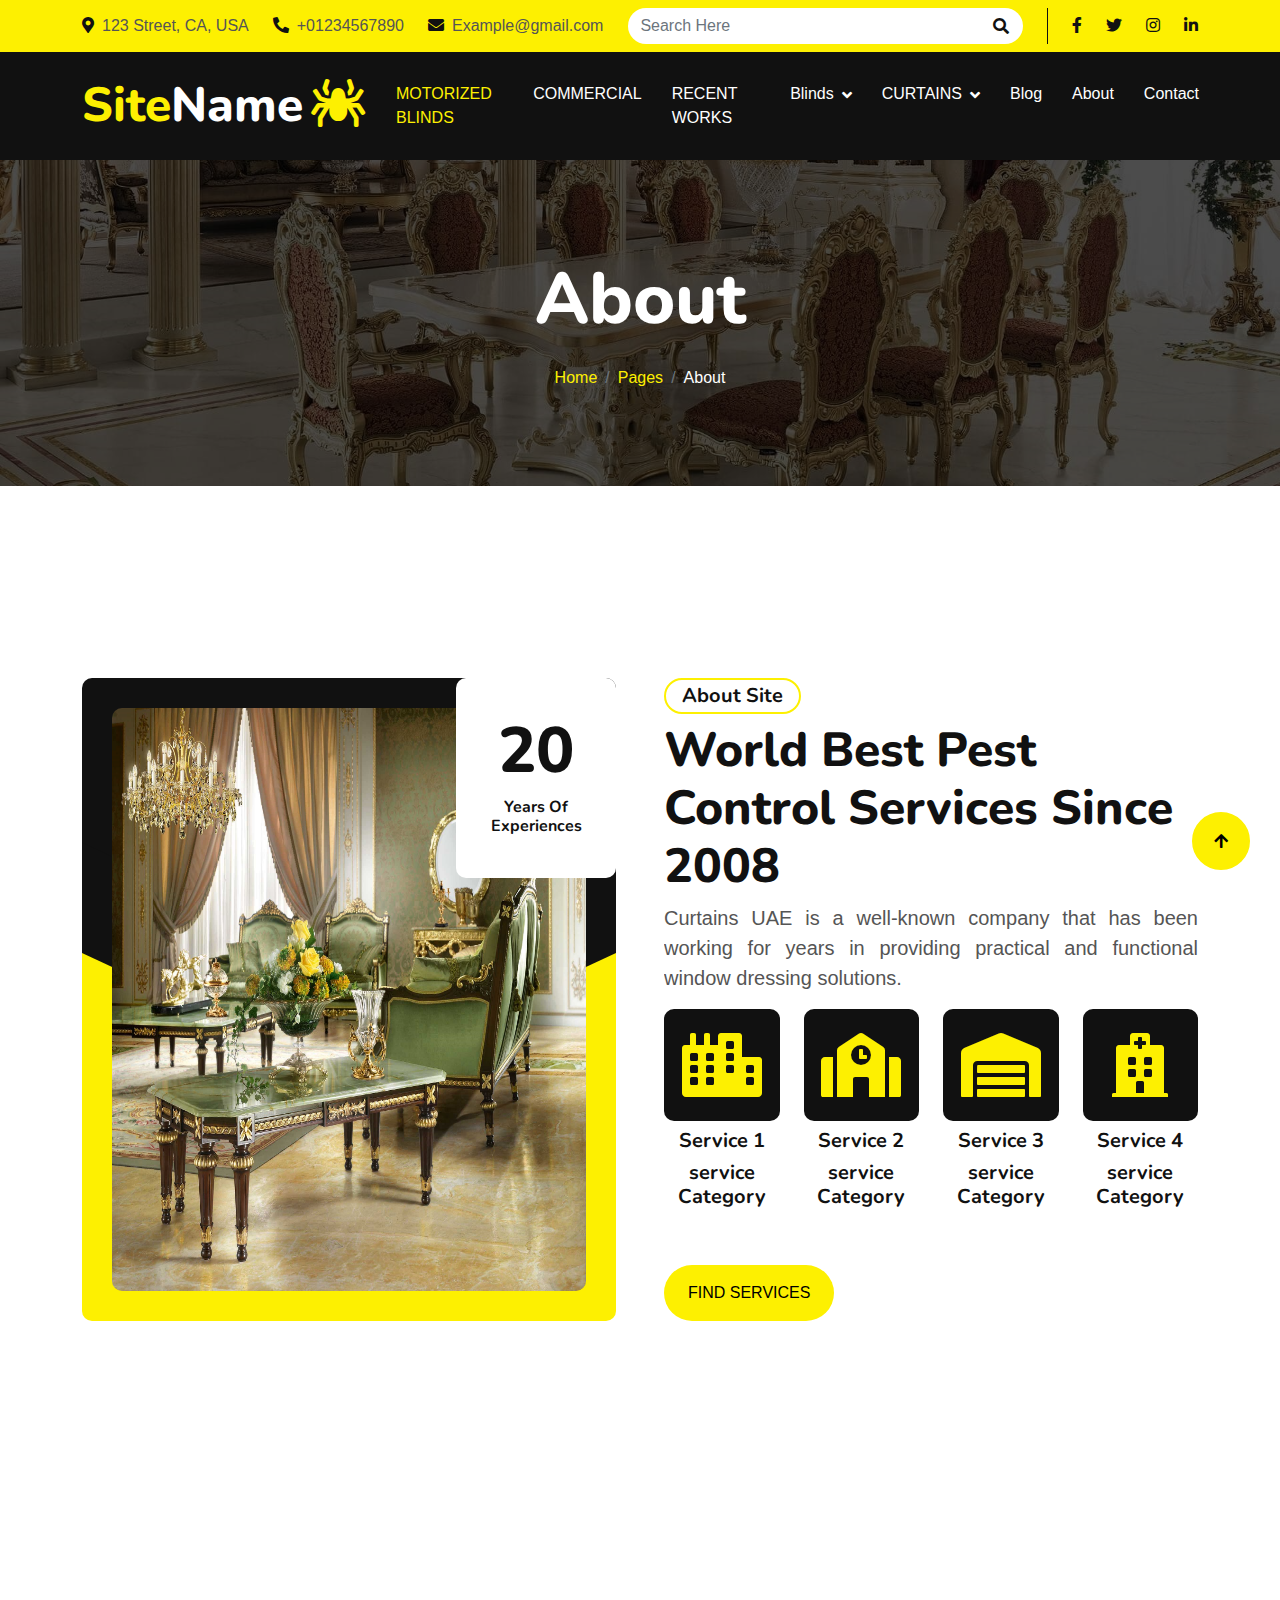
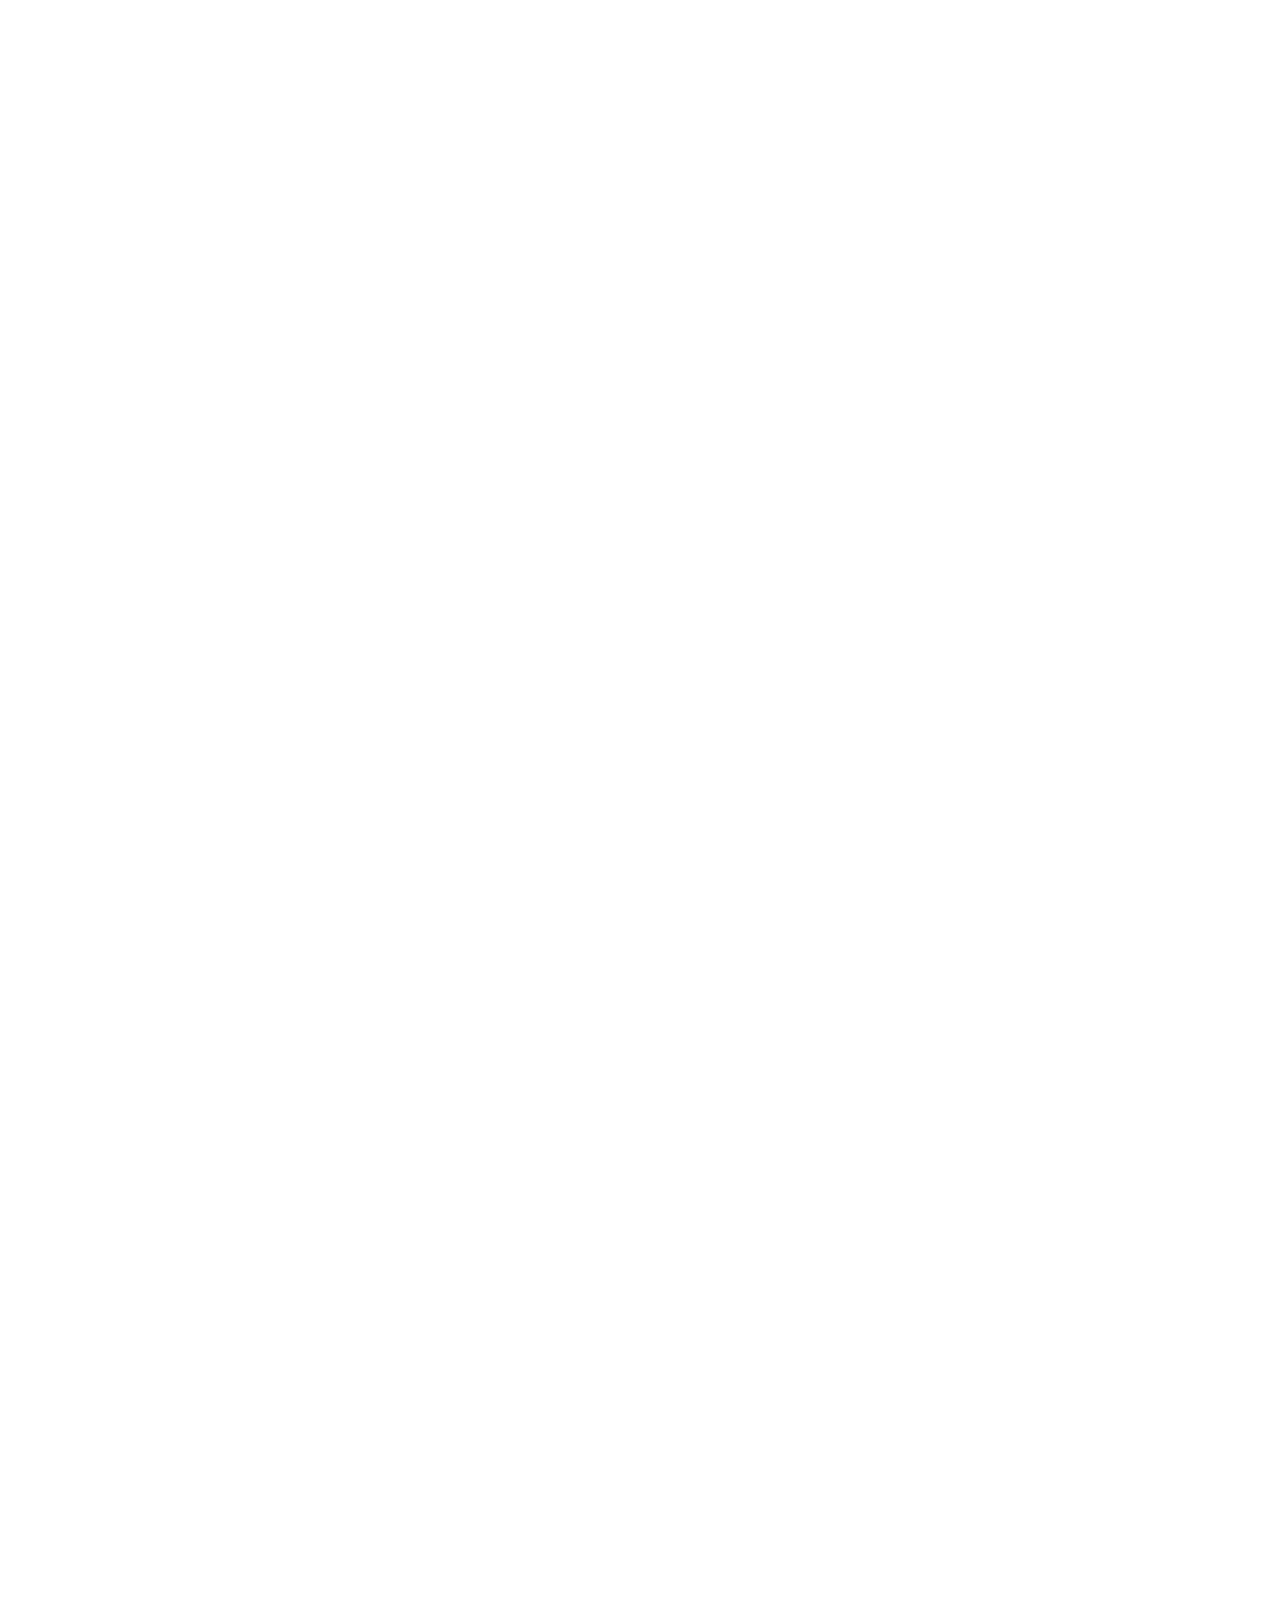
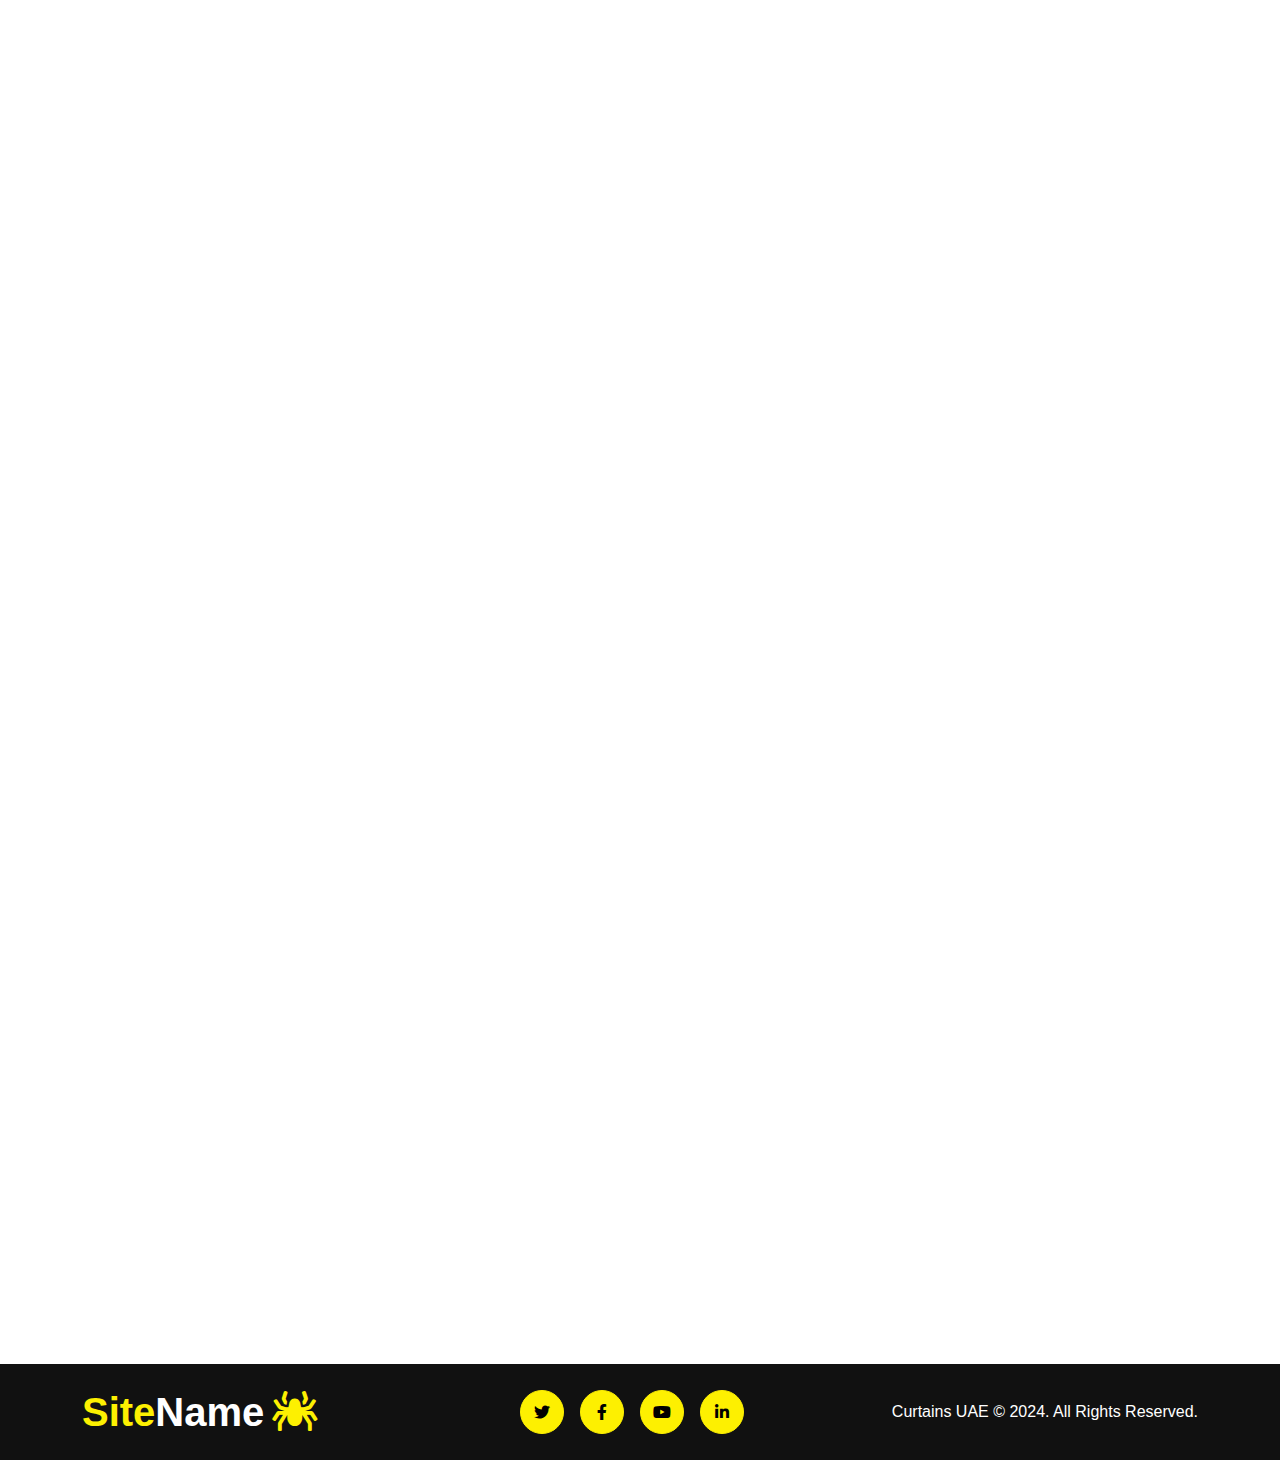
==== about.html @ bfd93625 "first commit" ====
<!DOCTYPE html>
<html lang="en">

    <head>
        <meta charset="utf-8">
        <title>PestKit - Pest Control Website Template</title>
        <meta content="width=device-width, initial-scale=1.0" name="viewport">
        <meta content="" name="keywords">
        <meta content="" name="description">

        <!-- Google Web Fonts -->
        <link rel="preconnect" href="https://fonts.googleapis.com">
        <link rel="preconnect" href="https://fonts.gstatic.com" crossorigin>
        <link href="https://fonts.googleapis.com/css2?family=Nunito:wght@600;700;800&display=swap" rel="stylesheet"> 
        <link href="https://fonts.googleapis.com/css2?family=Open+Sans:wght@400;500&display=swap" rel="stylesheet">

        <!-- Icon Font Stylesheet -->
        <link href="https://cdnjs.cloudflare.com/ajax/libs/font-awesome/5.10.0/css/all.min.css" rel="stylesheet">
        <link href="https://cdn.jsdelivr.net/npm/bootstrap-icons@1.4.1/font/bootstrap-icons.css" rel="stylesheet">

        <!-- Libraries Stylesheet -->
        <link href="lib/animate/animate.min.css" rel="stylesheet">
        <link href="lib/owlcarousel/assets/owl.carousel.min.css" rel="stylesheet">

        <!-- Customized Bootstrap Stylesheet -->
        <link href="css/bootstrap.min.css" rel="stylesheet">

        <!-- Template Stylesheet -->
        <link href="css/style.css" rel="stylesheet">
    </head>

    <body>
        <!-- Spinner Start -->
        <div id="spinner" class="show w-100 vh-100 bg-white position-fixed translate-middle top-50 start-50 d-flex align-items-center justify-content-center">
            <div class="spinner-grow text-primary" role="status"></div>
        </div>
        <!-- Spinner End -->

        <!-- Topbar Start -->
        <div class="container-fluid topbar-top bg-primary">
            <div class="container">
                <div class="d-flex justify-content-between topbar py-2">
                    <div class="d-flex align-items-center flex-shrink-0 topbar-info">
                        <a href="#" class="me-4 text-secondary"><i class="fas fa-map-marker-alt me-2 text-dark"></i>123 Street, CA, USA</a>
                        <a href="#" class="me-4 text-secondary"><i class="fas fa-phone-alt me-2 text-dark"></i>+01234567890</a>
                        <a href="#" class="text-secondary"><i class="fas fa-envelope me-2 text-dark"></i>Example@gmail.com</a>
                    </div>
                    <div class="text-end pe-4 me-4 border-end border-dark search-btn">
                        <div class="search-form">
                            <form method="post" action="index.html">
                                <div class="form-group">
                                    <div class="d-flex">
                                        <input type="search" class="form-control border-0 rounded-pill" name="search-input" value="" placeholder="Search Here" required=""/>
                                        <button type="submit" value="Search Now!" class="btn"><i class="fa fa-search text-dark"></i></button>
                                    </div>
                                </div>
                            </form>
                        </div>
                    </div>
                    <div class="d-flex align-items-center justify-content-center topbar-icon">
                        <a href="#" class="me-4"><i class="fab fa-facebook-f text-dark"></i></a>
                        <a href="#" class="me-4"><i class="fab fa-twitter text-dark"></i></a>
                        <a href="#" class="me-4"><i class="fab fa-instagram text-dark"></i></a>
                        <a href="#" class=""><i class="fab fa-linkedin-in text-dark"></i></a>
                    </div>
                </div>
            </div>
        </div>
        <!-- Topbar End -->


        <!-- Navbar Start -->
        <div class="container-fluid bg-dark">
            <div class="container">
                <nav class="navbar navbar-dark navbar-expand-lg py-lg-0">
                    <a href="index.html" class="navbar-brand">
                        <h1 class="text-primary mb-0 display-5">Site<span class="text-white">Name</span><i class="fa fa-spider text-primary ms-2"></i></h1>
                    </a>
                    <button class="navbar-toggler bg-primary" type="button" data-bs-toggle="collapse" data-bs-target="#navbarCollapse">
                        <span class="fa fa-bars text-dark"></span>
                    </button>
                    <div class="collapse navbar-collapse me-n3" id="navbarCollapse">
                        <div class="navbar-nav ms-auto">
                            <a href="index.html" class="nav-item nav-link active">MOTORIZED BLINDS</a>
                            <a href="about.html" class="nav-item nav-link">COMMERCIAL</a>
                            <a href="about.html" class="nav-item nav-link">RECENT WORKS</a>
                            <div class="nav-item dropdown">
                                <a href="#" class="nav-link dropdown-toggle" data-bs-toggle="dropdown">Blinds</a>
                                <div class="dropdown-menu m-0 bg-primary">
                                    <a href="price.html" class="dropdown-item">type 1</a>
                                    <a href="blog.html" class="dropdown-item">type 2</a>
                                    <a href="team.html" class="dropdown-item">type 3</a>
                                    <a href="testimonial.html" class="dropdown-item">type 4</a>
                                    <a href="404.html" class="dropdown-item">type 5</a>
                                </div>
                            </div>
                            <div class="nav-item dropdown">
                                <a href="#" class="nav-link dropdown-toggle" data-bs-toggle="dropdown">CURTAINS</a>
                                <div class="dropdown-menu m-0 bg-primary">
                                    <a href="price.html" class="dropdown-item">type 1</a>
                                    <a href="blog.html" class="dropdown-item">type 2</a>
                                    <a href="team.html" class="dropdown-item">type 3</a>
                                    <a href="testimonial.html" class="dropdown-item">type 4</a>
                                    <a href="404.html" class="dropdown-item">type 5</a>
                                </div>
                            </div>
                            <a href="blog.html" class="nav-item nav-link">Blog</a>
                            <a href="about.html" class="nav-item nav-link">About</a>
                            <a href="contact.html" class="nav-item nav-link">Contact</a>
                        </div>
                    </div>
                </nav>
            </div>
        </div>
        <!-- Navbar End -->

        
        <!-- Page Header Start -->
        <div class="container-fluid page-header py-5">
            <div class="container text-center py-5">
                <h1 class="display-2 text-white mb-4 animated slideInDown">About</h1>
                <nav aria-label="breadcrumb">
                    <ol class="breadcrumb justify-content-center mb-0 animated slideInDown">
                        <li class="breadcrumb-item"><a href="#">Home</a></li>
                        <li class="breadcrumb-item"><a href="#">Pages</a></li>
                        <li class="breadcrumb-item text-white" aria-current="page">About</li>
                    </ol>
                </nav>
            </div>
        </div>
        <!-- Page Header End -->


        <!-- About Start -->
        <div class="container-fluid py-5">
            <div class="container py-5">
                <div class="row g-5">
                    <div class="col-lg-6 col-md-12 wow fadeInUp" data-wow-delay=".3s">
                        <div class="about-img">
                            <div class="rotate-left bg-dark"></div>
                            <div class="rotate-right bg-dark"></div>
                            <img src="img/7.jpg" class="img-fluid h-100" alt="img">
                            <div class="bg-white experiences">
                                <h1 class="display-3">20</h1>
                                <h6 class="fw-bold">Years Of Experiences</h6>
                            </div>
                        </div>
                    </div>
                    <div class="col-lg-6 col-md-12 wow fadeInUp" data-wow-delay=".6s">
                        <div class="about-item overflow-hidden">
                            <h5 class="mb-2 px-3 py-1 text-dark rounded-pill d-inline-block border border-2 border-primary">About Site</h5>
                            <h1 class="display-5 mb-2">World Best Pest Control Services Since 2008</h1>
                            <p class="fs-5" style="text-align: justify;">Curtains UAE is a well-known company that has been working for years in providing practical and functional window dressing solutions.</p>
                            <div class="row">
                                <div class="col-3">
                                    <div class="text-center">
                                        <div class="p-4 bg-dark rounded d-flex" style="align-items: center; justify-content: center;">
                                            <i class="fas fa-city fa-4x text-primary"></i>
                                        </div>
                                        <div class="my-2">
                                            <h5>Service 1</h5>
                                            <h5>service Category</h5>
                                        </div>
                                    </div>
                                </div>
                                <div class="col-3">
                                    <div class="text-center">
                                        <div class="p-4 bg-dark rounded d-flex" style="align-items: center; justify-content: center;">
                                            <i class="fas fa-school fa-4x text-primary"></i>
                                        </div>
                                        <div class="my-2">
                                            <h5>Service 2</h5>
                                            <h5>service Category</h5>
                                        </div>
                                    </div>
                                </div>
                                <div class="col-3">
                                    <div class="text-center">
                                        <div class="p-4 bg-dark rounded d-flex" style="align-items: center; justify-content: center;">
                                            <i class="fas fa-warehouse fa-4x text-primary"></i>
                                        </div>
                                        <div class="my-2">
                                            <h5>Service 3</h5>
                                            <h5>service Category</h5>
                                        </div>
                                    </div>
                                </div>
                                <div class="col-3">
                                    <div class="text-center">
                                        <div class="p-4 bg-dark rounded d-flex" style="align-items: center; justify-content: center;">
                                            <i class="fas fa-hospital fa-4x text-primary"></i>
                                        </div>
                                        <div class="my-2">
                                            <h5>Service 4</h5>
                                            <h5>service Category</h5>
                                        </div>
                                    </div>
                                </div>
                            </div>
                            <button type="button" class="btn btn-primary border-0 rounded-pill px-4 py-3 mt-5">Find Services</button>
                        </div>
                    </div>
                </div>
            </div>
        </div>
        <!-- About End -->


        <!-- Call To Action Start -->
        <div class="container-fluid py-5 call-to-action wow fadeInUp" data-wow-delay=".3s" style="margin: 6rem 0;">
            <div class="container">
                <div class="row g-4">
                    <div class="col-lg-6">
                        <img src="img/11.jpg" class="img-fluid w-100 rounded-circle p-5" alt="">
                    </div>
                    <div class="col-lg-6 my-auto">
                        <div class="text-start mt-4">
                            <h1 class="pb-4 text-white">Sign Up To Our Newsletter To Get The Latest Offers</h1>
                        </div>
                        <form method="post" action="index.html">
                            <div class="form-group">
                                <div class="d-flex call-btn">
                                    <input type="search" class="form-control py-3 px-4 w-100 border-0 rounded-0 rounded-end rounded-pill" name="search-input" value="" placeholder="Enter Your Email Address" required="Please enter a valid email"/>
                                    <button type="email" value="Search Now!" class="btn btn-primary border-0 rounded-pill rounded rounded-start px-5">Subscribe</button>
                                </div>
                            </div>
                        </form>  
                    </div>
                </div> 
            </div>
        </div>
        <!-- Call To Action End -->


        <!-- Team Start -->
        <div class="container-fluid py-5">
            <div class="container py-5">
                <div class="text-center mb-5 wow fadeInUp" data-wow-delay=".3s">
                    <h5 class="mb-2 px-3 py-1 text-dark rounded-pill d-inline-block border border-2 border-primary">Our Team</h5>
                    <h1 class="display-5 w-50 mx-auto">Our Team Members</h1>
                </div>
                <div class="row g-5">
                    <div class="col-xxl-3 col-lg-6 col-md-6 col-sm-12 wow fadeInUp" data-wow-delay=".3s">
                        <div class="rounded team-item">
                            <img src="img/team-1..jpg" class="img-fluid w-100 rounded-top border border-bottom-0" alt="">
                            <div class="team-content bg-primary text-dark text-center py-3">
                                <span class="fs-4 fw-bold">Full Name</span>
                                <p class="text-muted mb-0">Designation</p>
                            </div>
                            <div class="team-icon d-flex flex-column ">
                                <a href="#" class="btn btn-primary border-0 mb-2"><i class="fab fa-facebook-f"></i></a>
                                <a href="#" class="btn btn-primary border-0 mb-2"><i class="fab fa-twitter"></i></a>
                                <a href="#" class="btn btn-primary border-0 mb-2"><i class="fab fa-instagram"></i></a>
                                <a href="#" class="btn btn-primary border-0"><i class="fab fa-linkedin-in"></i></a>
                            </div>
                        </div>
                    </div>
                    <div class="col-xxl-3 col-lg-6 col-md-6 col-sm-12 wow fadeInUp" data-wow-delay=".5s">
                        <div class="rounded team-item">
                            <img src="img/team-2.jpg" class="img-fluid w-100 rounded-top border border-bottom-0" alt="">
                            <div class="team-content bg-primary text-dark text-center py-3">
                                <span class="fs-4 fw-bold">Full Name</span>
                                <p class="text-muted mb-0">Designation</p>
                            </div>
                            <div class="team-icon d-flex flex-column ">
                                <a href="#" class="btn btn-primary border-0 mb-2"><i class="fab fa-facebook-f"></i></a>
                                <a href="#" class="btn btn-primary border-0 mb-2"><i class="fab fa-twitter"></i></a>
                                <a href="#" class="btn btn-primary border-0 mb-2"><i class="fab fa-instagram"></i></a>
                                <a href="#" class="btn btn-primary border-0"><i class="fab fa-linkedin-in"></i></a>
                            </div>
                        </div>
                    </div>
                    <div class="col-xxl-3 col-lg-6 col-md-6 col-sm-12 wow fadeInUp" data-wow-delay=".7s">
                        <div class="rounded team-item">
                            <img src="img/team-3.jpg" class="img-fluid w-100 rounded-top border border-bottom-0" alt="">
                            <div class="team-content bg-primary text-dark text-center py-3">
                                <span class="fs-4 fw-bold">Full Name</span>
                                <p class="text-muted mb-0">Designation</p>
                            </div>
                            <div class="team-icon d-flex flex-column ">
                                <a href="#" class="btn btn-primary border-0 mb-2"><i class="fab fa-facebook-f"></i></a>
                                <a href="#" class="btn btn-primary border-0 mb-2"><i class="fab fa-twitter"></i></a>
                                <a href="#" class="btn btn-primary border-0 mb-2"><i class="fab fa-instagram"></i></a>
                                <a href="#" class="btn btn-primary border-0"><i class="fab fa-linkedin-in"></i></a>
                            </div>
                        </div>
                    </div>
                    <div class="col-xxl-3 col-lg-6 col-md-6 col-sm-12 wow fadeInUp" data-wow-delay=".9s">
                        <div class="rounded team-item">
                            <img src="img/team-4.jpg" class="img-fluid w-100 rounded-top border border-bottom-0" alt="">
                            <div class="team-content bg-primary text-dark text-center py-3">
                                <span class="fs-4 fw-bold">Full Name</span>
                                <p class="text-muted mb-0">Designation</p>
                            </div>
                            <div class="team-icon d-flex flex-column ">
                                <a href="#" class="btn btn-primary border-0 mb-2"><i class="fab fa-facebook-f"></i></a>
                                <a href="#" class="btn btn-primary border-0 mb-2"><i class="fab fa-twitter"></i></a>
                                <a href="#" class="btn btn-primary border-0 mb-2"><i class="fab fa-instagram"></i></a>
                                <a href="#" class="btn btn-primary border-0"><i class="fab fa-linkedin-in"></i></a>
                            </div>
                        </div>
                    </div>
                </div>
            </div>
        </div>
        <!-- Team End -->


       <!-- Footer Start -->
        <div class="container-fluid footer py-5 wow fadeIn" data-wow-delay=".3s">
            <div class="container py-5">
                <div class="row g-4 footer-inner">
                    <div class="col-lg-3 col-md-6">
                        <div class="footer-item">
                            <h4 class="text-white fw-bold mb-4">About Site.</h4>
                            <p>Nostrud exertation ullamco labor nisi aliquip ex ea commodo consequat duis aute irure dolor in reprehenderit in voluptate velit esse cillum dolore.</p>
                            <p class="mb-0"><a class="" href="#">site name </a> &copy; 2023 All Right Reserved.</p>
                        </div>
                    </div>
                    <div class="col-lg-3 col-md-6">
                        <div class="footer-item">
                            <h4 class="text-white fw-bold mb-4">Usefull Link</h4>
                            <div class="d-flex flex-column align-items-start">
                                <a class="btn btn-link ps-0" href=""><i class="fa fa-check me-2"></i>About Us</a>
                                <a class="btn btn-link ps-0" href=""><i class="fa fa-check me-2"></i>Contact Us</a>
                                <a class="btn btn-link ps-0" href=""><i class="fa fa-check me-2"></i>Our Services</a>
                                <a class="btn btn-link ps-0" href=""><i class="fa fa-check me-2"></i>Terms & Condition</a>
                            </div>
                        </div>
                    </div>
                    <div class="col-lg-3 col-md-6">
                        <div class="footer-item">
                            <h4 class="text-white fw-bold mb-4">Services Link</h4>
                            <div class="d-flex flex-column align-items-start">
                                <a class="btn btn-link ps-0" href=""><i class="fa fa-check me-2"></i>Service 1</a>
                                <a class="btn btn-link ps-0" href=""><i class="fa fa-check me-2"></i>Service 2</a>
                                <a class="btn btn-link ps-0" href=""><i class="fa fa-check me-2"></i>Service 3</a>
                                <a class="btn btn-link ps-0" href=""><i class="fa fa-check me-2"></i>Service 4</a>
                            </div>
                            
                        </div>
                    </div>
                    <div class="col-lg-3 col-md-6">
                        <div class="footer-item">
                            <h4 class="text-white fw-bold mb-4">Contact Us</h4>
                            <a href="" class="btn btn-link w-100 text-start ps-0 pb-3 border-bottom rounded-0"><i class="fa fa-map-marker-alt me-3"></i>123 Street, CA, USA</a>
                            <a href="" class="btn btn-link w-100 text-start ps-0 py-3 border-bottom rounded-0"><i class="fa fa-phone-alt me-3"></i>+012 345 67890</a>
                            <a href="" class="btn btn-link w-100 text-start ps-0 py-3 border-bottom rounded-0"><i class="fa fa-envelope me-3"></i>info@example.com</a>
                        </div>
                    </div>
                </div>
            </div>
        </div>
        <!-- Footer End -->



        <!-- Copyright Start -->
        <div class="container-fluid copyright bg-dark py-4">
            <div class="container">
                <div class="row">
                    <div class="col-md-4 text-center text-md-start mb-3 mb-md-0">
                        <a href="#" class="text-primary mb-0 display-6">Site<span class="text-white">Name</span><i class="fa fa-spider text-primary ms-2"></i></a>
                    </div>
                    <div class="col-md-4 copyright-btn text-center text-md-start mb-3 mb-md-0 flex-shrink-0">
                        <a class="btn btn-primary rounded-circle me-3 copyright-icon" href=""><i class="fab fa-twitter"></i></a>
                        <a class="btn btn-primary rounded-circle me-3 copyright-icon" href=""><i class="fab fa-facebook-f"></i></a>
                        <a class="btn btn-primary rounded-circle me-3 copyright-icon" href=""><i class="fab fa-youtube"></i></a>
                        <a class="btn btn-primary rounded-circle me-3 copyright-icon" href=""><i class="fab fa-linkedin-in"></i></a>
                    </div>
                    <div class="col-md-4 my-auto text-center text-md-end text-white">
                        <!--/*** This template is free as long as you keep the below author’s credit link/attribution link/backlink. ***/-->
                        <!--/*** If you'd like to use the template without the below author’s credit link/attribution link/backlink, ***/-->
                        <!--/*** you can purchase the Credit Removal License from "https://htmlcodex.com/credit-removal". ***/-->
                        Curtains UAE © 2024. All Rights Reserved.
                    </div>
                </div>
            </div>
        </div>
        <!-- Copyright End -->
        

        <!-- Back to Top -->
        <a href="#" class="btn btn-primary rounded-circle border-3 back-to-top"><i class="fa fa-arrow-up"></i></a>

        
        <!-- JavaScript Libraries -->
        <script src="https://ajax.googleapis.com/ajax/libs/jquery/3.6.4/jquery.min.js"></script>
        <script src="https://code.jquery.com/jquery-3.4.1.min.js"></script>
        <script src="https://cdn.jsdelivr.net/npm/bootstrap@5.0.0/dist/js/bootstrap.bundle.min.js"></script>
        <script src="lib/wow/wow.min.js"></script>
        <script src="lib/easing/easing.min.js"></script>
        <script src="lib/waypoints/waypoints.min.js"></script>
        <script src="lib/owlcarousel/owl.carousel.min.js"></script>

        <!-- Template Javascript -->
        <script src="js/main.js"></script>
    </body>

</html>
---- css/style.css ----
/*** Spinner Start ***/
#spinner {
    opacity: 0;
    visibility: hidden;
    transition: opacity .8s ease-out, visibility 0s linear .5s;
    z-index: 99999;
 }

 #spinner.show {
     transition: opacity .8s ease-out, visibility 0s linear .0s;
     visibility: visible;
     opacity: 1;
 }

/*** Spinner End ***/

.back-to-top {
    position: fixed;
    right: 30px;
    bottom: 30px;
    display: flex;
    width: 58px;
    height: 58px;
    align-items: center;
    justify-content: center;
    z-index: 99;
}

.btn {
    text-transform: uppercase;
    font-weight: 500;
    transition: .5s;
}

.btn.btn-primary {
    box-shadow: inset 0 0 0 0 var(--bs-dark);
}

.btn.btn-primary:hover {
    box-shadow: inset 200px 0 0 0 var(--bs-dark) !important;
    color: var(--bs-primary) !important;
}

.btn.btn-dark {
    box-shadow: inset 0 0 0 0 var(--bs-primary);
}

.btn.btn-dark:hover {
    box-shadow: inset 200px 0 0 0 var(--bs-primary);
    color: var(--bs-dark) !important;
}



/*** Topbar Start ***/

.search-btn {
    position: relative;
    width: 100%;
    padding: 0 0 0 25px;
}

.search-btn .form-group {
    width: 100%;
}

.search-btn button {
    position: absolute;
    right: 25px;
}

@media (max-width: 992px) {
    .search-btn {
        display: none;
    }
}

@media (max-width: 768px) {
    .topbar {
        flex-direction: column;
    }
    .search-btn {
        display: none;
    }
    .topbar-info {
        flex-direction: column;
    }
    .topbar-info a {
        padding: 0 0 10px 0;
    }
    .topbar-icon {
        padding: 0 0 10px 0;
    }
}

@media (max-width: 576px) {
    .topbar-top {
        display: none;
    }
}

/*** Topbar End ***/

/*** Navbar Start ***/
.navbar .navbar-nav {
    padding: 15px 0;
}

.navbar .navbar-nav .nav-link {
    padding: 15px;
    color: var(--bs-white);
    font-weight: 500;
    font-size: 16px;
    outline: none;
    transition: .5s;
}

.navbar .navbar-nav .nav-link:hover,
.navbar .navbar-nav .nav-link.active  {
    color: var(--bs-primary);
    transition: .5s;
}

.navbar .dropdown-toggle::after {
    border: none;
    content: "\f107";
    font-family: "Font Awesome 5 Free";
    font-weight: 800;
    vertical-align: middle;
    margin-left: 8px;
}

@media (min-width: 992px) {
    .navbar .nav-item .dropdown-menu {
        display: block;
        visibility: hidden;
        top: 100%;
        transform: rotateX(-75deg);
        transform-origin: 0% 0%;
        transition: .5s;
        opacity: 0;
    }
}

.dropdown .dropdown-menu a:hover,
.dropdown .dropdown-menu a.active {
    background: var(--bs-dark);
    color: var(--bs-primary);
}

.navbar .nav-item:hover .dropdown-menu {
    transform: rotateX(0deg);
    visibility: visible;
    transition: .5s;
    opacity: 1;
}

.navbar-toggler {
    background: var(--bs-secondary);
    color: var(--bs-light) !important;
    padding: 5px 12px;
    border: 2px solid var(--bs-primary) !important;
}

/*** Navbar End ***/



/*** Carousel Start ***/

.carousel-item {
    position: relative;
}

.carousel-item::after {
    content: "";
    position: absolute;
    width: 100%;
    height: 100%;
    top: 0;
    right: 0;
    background: rgba(0, 0, 0, .7);
}

.carousel-caption {
    height: 100%;
    display: flex;
    align-items: center;
    text-align: start;
    z-index: 1;
}

.carousel-control-prev {
    width: 80px;
    height: 60px;
    position: absolute;
    top: 50%;
    left: 0;
    background: var(--bs-primary);
    border-radius: 0 30px 30px 0;
    transition: .5s;
    opacity: 1;
}


.carousel-control-next {
    width: 80px;
    height: 60px;
    position: absolute;
    top: 50%;
    right: 0;
    background: var(--bs-primary);
    border-radius: 30px 0 0 30px;
    transition: .5s;
    opacity: 1;
}

#carouselId .carousel-indicators li,
#carouselId .carousel-indicators li {
    width: 24px;
    height: 24px;
    background: var(--bs-dark);
    border: 2px solid var(--bs-primary);
    border-radius: 24px;
    margin: 0 10px 30px 10px;
}

#carouselId .carousel-indicators li.active {
    background: var(--bs-primary) !important;
}

@media (max-width: 768px) {
    .carousel-item {
        width: 100%;
        height: 400px;
    }

    .carousel-item img {
        height: 400px;
    }

    .carousel-control-prev,
    .carousel-control-next {
        display: none;
    }
    
}

.page-header {
    background: linear-gradient(rgba(0, 0, 0, .7), rgba(0, 0, 0, .7)), url(../img/10.jpg) center center no-repeat;
    background-size: cover;
    margin-bottom: 6rem;
}

/*** Carousel End ***/


/*** About Start ***/

.about-img {
    width: 100%;
    height: 100%;
    position: relative;
    padding: 30px 30px 30px 30px ;
    overflow: hidden;
}

.about-img::before {
    content: "";
    width: 100%;
    height: 40%;
    background: var(--bs-dark);
    position: absolute;
    top: 0px;
    left: 0px;
    z-index: 1;
    border-radius: 10px 10px 10px 10px;
}


.about-img::after {
    content: "";
    width: 100%;
    height: 60%;
    background: var(--bs-primary);
    position: absolute;
    bottom: 0px;
    left: 0px;
    z-index: 1;
    border-radius: 10px 10px 10px 10px;
}

.rotate-left {
    width: 150px;
    height: 100px;
    position: absolute;
    top: 28%;
    left: -10%;
    rotate: 25deg;
    z-index: 2;
}

.rotate-right {
    width: 150px;
    height: 100px;
    position: absolute;
    top: 28%;
    right: -10%;
    rotate: -25deg;
    z-index: 2;
}

.about-img img {
    position: relative;
    z-index: 2;
    border-radius: 10px;
}

.experiences {
    width: 160px;
    height: 200px;
    position: absolute;
    top: -0;
    right: 0;
    padding: 35px 35px;
    text-align: center;
    border-radius: 10px;
    z-index: 3;
    animation: mymove 5s infinite;
    animation-timing-function: ease-in-out;
}

@keyframes mymove {
    from {top: -202px;}
    to {top: 102%;}
}

/*** About End ***/


/*** Services Start ***/
.services-inner-icon {
    width: 130px;
    height: 130px;
    background: var(--bs-dark);
    display: flex;
    align-items: center;
    justify-content: center;
    transition: .5s;
    position: relative;
    
}

.services-inner-icon::after {
    content: "";
    position: absolute;
    width: 0;
    height: 0;
    border-radius: 62px;
    top: 50%;
    left: 50%;
    transition: .5s;
}

.services-item:hover .services-inner-icon::after {
    width: 100%;
    height: 100%;
    margin-top: -50%;
    margin-left: -50%;
    background: var(--bs-primary);
    color: var(--bs-dark);
    
} 

.services-item i {
    text-align: center;
    transition: .5s;
}

.services-item:hover i {
    color: var(--bs-dark) !important;
    z-index: 1;
    rotate: 360deg;
}

.services-btn {
    display: flex;
    align-items: center;
    justify-content: center;
}

/*** Services Start ***/

/*** Project Start ***/
.project-item {
    width: 100%;
    height: 100%;
    position: relative;
    padding: 30px 30px 30px 30px ;
    overflow: hidden;
}

.project-item::before {
    content: "";
    width: 100%;
    height: 40%;
    background: var(--bs-dark);
    position: absolute;
    top: 0px;
    left: 0px;
    z-index: 1;
    border-radius: 10px 10px 10px 10px;
}


.project-item::after {
    content: "";
    width: 100%;
    height: 60%;
    background: var(--bs-primary);
    position: absolute;
    bottom: 0px;
    left: 0px;
    z-index: 1;
    border-radius: 10px 10px 10px 10px;
}

.project-left {
    width: 180px;
    height: 70px;
    position: absolute;
    top: 22%;
    left: -18%;
    rotate: 30deg;
    z-index: 2;
}

.project-right {
    width: 180px;
    height: 70px;
    position: absolute;
    top: 22%;
    right: -18%;
    rotate: -30deg;
    z-index: 2;
}

.project-item img {
    position: relative;
    width: 100%;
    height: 100%;
    z-index: 2;
    border-radius: 10px;
    display: flex;
    align-items: center;
    justify-content: center;
}

.project-item a {
    position: absolute;
    padding: 25px;
    top: 50%;
    left: 50%;
    transform: translate(-50%, -50%) scale(0) rotate(-360deg);
    border-radius: 10px;
    z-index: 3;
    display: flex;
    align-items: center;
    justify-content: center;
    transition: .5s;
    opacity: 0;
}

.project-item:hover a {
    top: 50%;
    left: 50%;
    transform: translate(-50%, -50%) scale(1) rotate(0deg);
    background: var(--bs-primary);
    color: var(--bs-dark) !important;
    opacity: 1;

}


/*** prohect Start ***/


/*** Blog Start ***/

.blog-carousel {
    width: 100%;
    height: 100%;
    position: relative;
}


.blog-carousel .owl-nav .owl-prev {
    position: absolute;
    width: 80px;
    height: 50px;
    background: var(--bs-primary);
    top: -51px;
    left: 0;
    border: 0;
    border-radius: 10px 30px 30px 10px;
}

.blog-carousel .owl-nav .owl-prev {
    box-shadow: inset 0 0 0 0 var(--bs-dark);
    transition: .5s;
}

.blog-carousel .owl-nav .owl-prev:hover {
    box-shadow: inset 200px 0 0 0 var(--bs-dark);
    color: var(--bs-primary) !important;
}

.blog-carousel .owl-prev,
.blog-carousel .owl-next {
    color: var(--bs-dark);
    display: flex;
    align-items: center;
    justify-content: center;
}

.blog-carousel .owl-nav .owl-next {
    position: absolute;
    width: 80px;
    height: 50px;
    background: var(--bs-primary);
    top: -51px;
    right: 0;
    border-radius: 30px 10px 10px 30px;
}

.blog-carousel .owl-nav .owl-next {
    box-shadow: inset 0 0 0 0 #000000;
    transition: .5s;
}

.blog-carousel .owl-nav .owl-next:hover {
    box-shadow: inset 200px 0 0 0 #000000;
    color: var(--bs-primary) !important;
}

/*** Blog End ***/


/*** Pricing Start ***/
.pricing-item {
    transition: .5s;
    
}

.pricing-item:hover {
    box-shadow: 0 0 30px rgba(0, 0, 0, .5);
    margin: -20px 0 20px 0;
}

.pricing-label {
    border-bottom: 20px solid var(--bs-light);
    border-radius: 0 0 300px 300px;
    transition: .5s;
}

.pricing-item:hover .pricing-label {
    border-color: rgba(0, 0, 0, .5);
}

.pricing-item:hover .pricing-label.pricing-featured {
    border-color: rgba(255, 255, 255, .5);
}


/*** Pricing End ***/


/*** Call To Action start ***/

.call-to-action {
    background: linear-gradient(rgba(0, 0, 0, .7), rgba(0, 0, 0, .7)), url(../img/26.jpg) center center no-repeat;
    background-size: cover;
}

/*** Call To Action End ***/


/*** Team Start ***/
.team-item {
    position: relative;
    width: 100%;
    height: 100%;
    overflow: hidden;
}

.team-item .team-icon {
    position: absolute;
    top: 15px;
    right: -80px;
    rotate: -30deg;
    transition: .5s;
    visibility: hidden;
}

.team-item:hover .team-icon {
    visibility: visible;
    margin-right: 95px;
    rotate: 0deg;
}

.team-item .team-icon .btn {
    padding: 0;
    width: 40px;
    height: 40px;
    display: flex;
    align-items: center;
    justify-content: center;
    border-radius: 35px;
}

.team-item .team-content {
    box-shadow: inset 0 0 0 0 var(--bs-dark);
    transition: 1s;
    
}

.team-item:hover .team-content {
    box-shadow: inset 550px 0 0 0 var(--bs-dark);
    color: var(--bs-primary) !important;
}
/*** Team End ***/

/*** testimonial Start ***/
.testimonial-content {
    position: relative;
    width: 100%;
    height: 100%;
    background: var(--bs-light);
    z-index: 1;
}

.testimonial-content::before {
    content: "";
    width: 50px;
    height: 50px;
    position: absolute;
    left: 50px;
    bottom: -15px;
    rotate: 45deg;
    z-index: -5;
    background: var(--bs-light);
}

.testimonial-carousel {
    position: relative;
    padding-left: 60px;
    padding-right: 60px;
}

.testimonial-carousel .owl-nav .owl-prev,
.testimonial-carousel .owl-nav .owl-next {
    display: flex;
    align-items: center;
    justify-content: center;
    position: absolute;
    width: 60px;
    height: 40px;
    background: var(--bs-primary);
    color: var(--bs-dark);
    font-size: 22px;
    top: 14%;
    left: 0px;
    border-radius: 30px 0 0 30px;
    box-shadow: inset 0 0 0 0 var(--bs-dark);
    transition: .5s;
}

.testimonial-carousel .owl-nav .owl-prev:hover {
    box-shadow: inset 200px 0 0 0 var(--bs-dark);
    color: var(--bs-primary) !important;
}

.testimonial-carousel .owl-nav .owl-next {
    left: auto;
    right: 0px;
    border-radius: 0 30px 30px 0;
}

.testimonial-carousel .owl-nav .owl-next:hover {
    box-shadow: inset 200px 0 0 0 var(--bs-dark);
    color: var(--bs-primary) !important;
}

.testimonial-carousel .owl-dots {
    margin-top: 30px;
    display: flex;
    align-items: center;
    justify-content: center;
}

.testimonial-carousel .owl-dot {
    position: relative;
    display: inline-block;
    margin: 0 5px;
    width: 15px;
    height: 15px;
    background: var(--bs-secondary);
    border-radius: 15px;
    transition: .5s;
}

.testimonial-carousel .owl-dot.active {
    width: 30px;
    background: var(--bs-primary);
}

/*** testimonial End ***/


/*** Contact Start ***/
.contact-link a i,
.contact-link a h5,
.contact-link a.h5 {
    transition: .5s;
}

.contact-link a i:hover,
.contact-link a h5:hover,
.contact-link a.h5:hover {
    color: var(--bs-primary) !important;
}

/*** Contact End ***/


/*** Footer Start ***/
.footer {
    background: linear-gradient(rgba(0, 0, 0, .7), rgba(0, 0, 0, .7)), url(../img/carousel-2.jpg) center center no-repeat;
    background-size: cover;
    color: rgba(255, 255, 255, .7);
    margin-top: 6rem;
}

.footer-item,
.footer-item a {
    color: rgba(255, 255, 255, .7);
    text-transform: capitalize;
}

/*** Footer End ***/


/*** Copywright Start ***/

.copyright .copyright-btn {
    display: flex;
    align-items: center;
    justify-content: center;
}

.copyright .copyright-icon {
    width: 44px; 
    height: 44px; 
    display: flex;
    align-items: center; 
    justify-content: center;
}

/*** Copywright End ***/
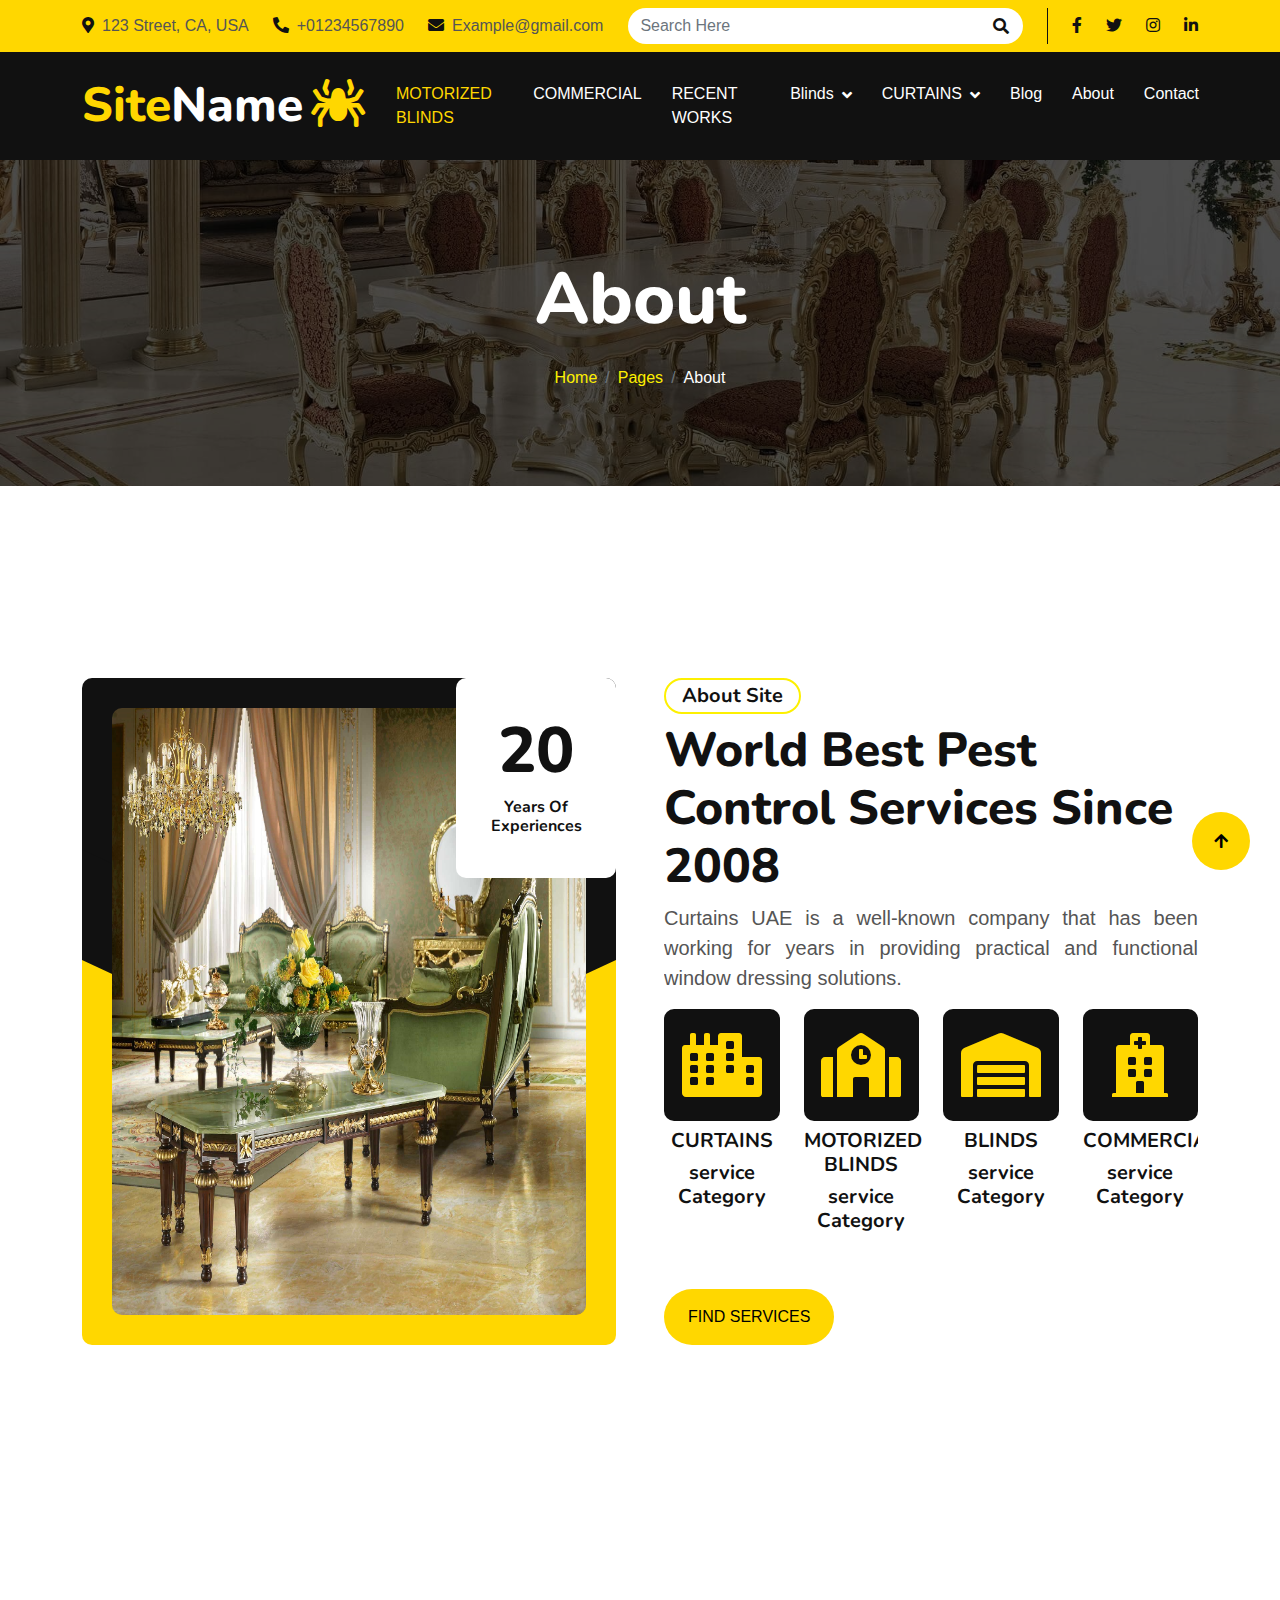
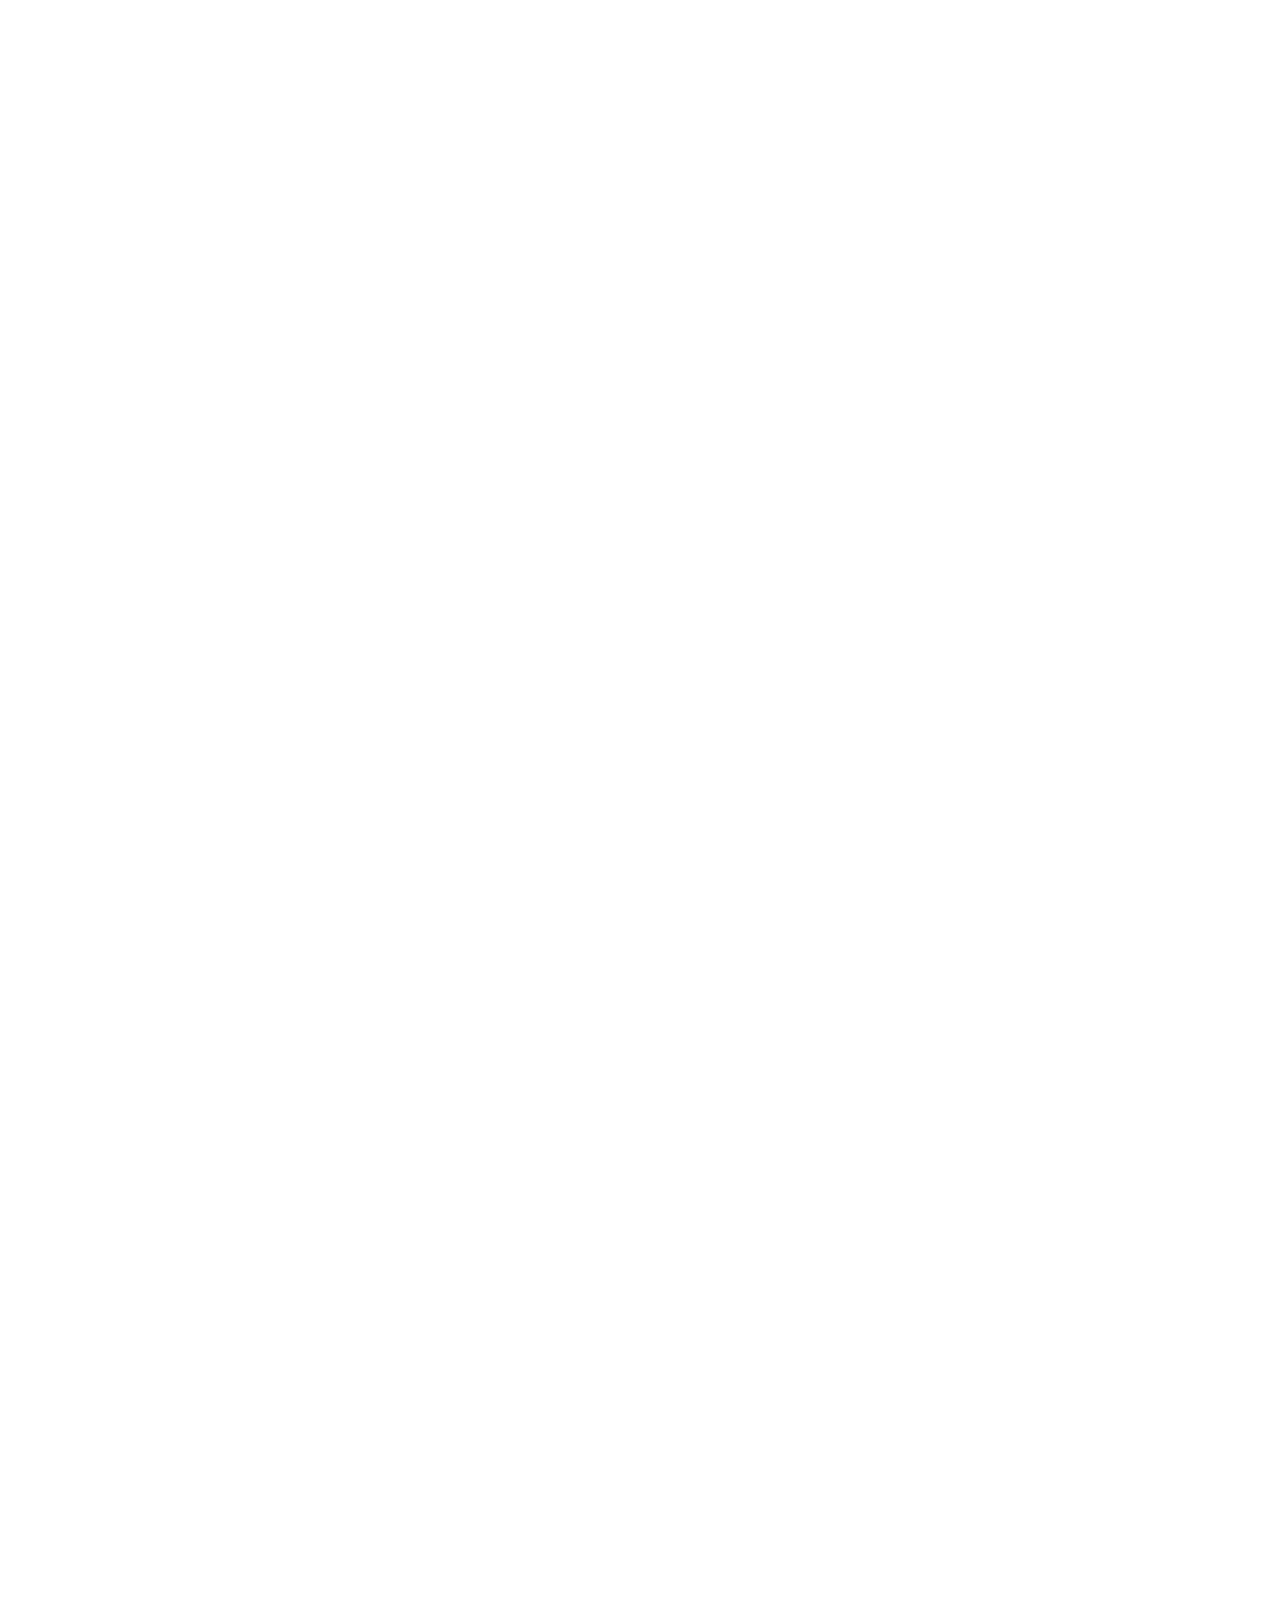
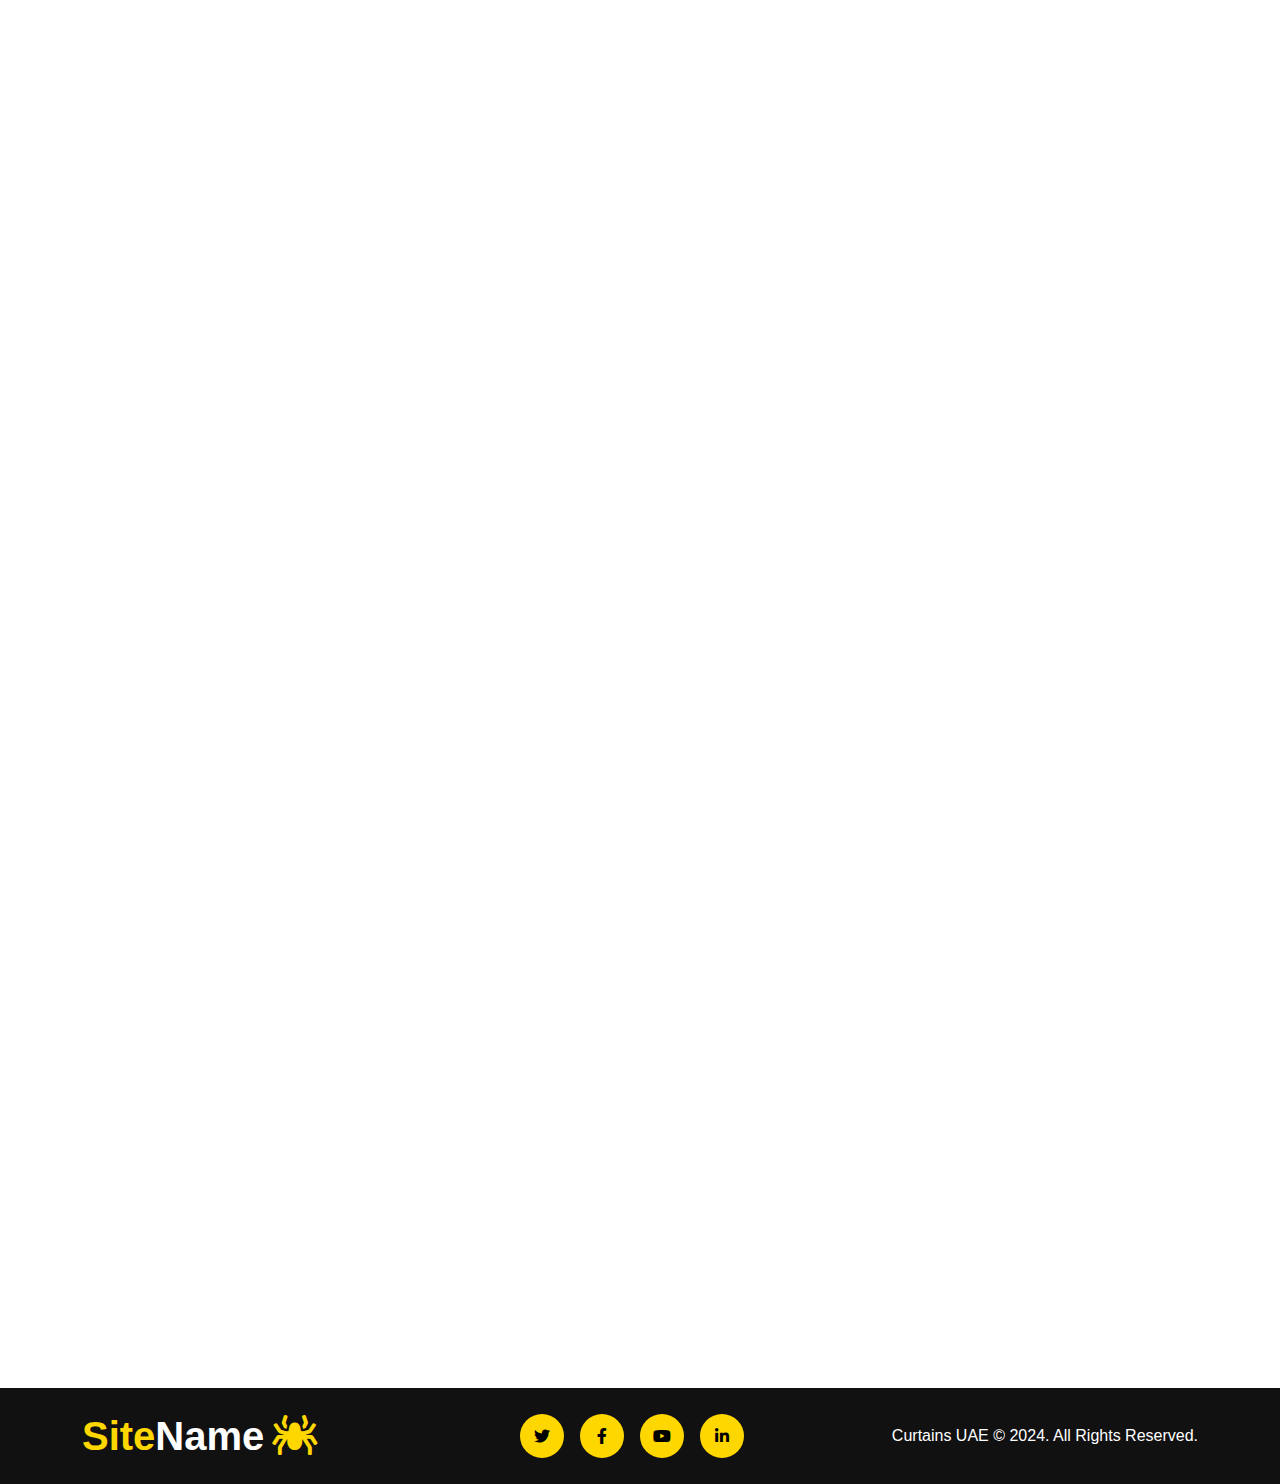
==== commit 7b33c303: "uploading the project" ====
--- a/about.html
+++ b/about.html
@@ -69,7 +69,7 @@
         <!-- Topbar End -->
 
 
-        <!-- Navbar Start -->
+         <!-- Navbar Start -->
         <div class="container-fluid bg-dark">
             <div class="container">
                 <nav class="navbar navbar-dark navbar-expand-lg py-lg-0">
@@ -81,27 +81,27 @@
                     </button>
                     <div class="collapse navbar-collapse me-n3" id="navbarCollapse">
                         <div class="navbar-nav ms-auto">
-                            <a href="index.html" class="nav-item nav-link active">MOTORIZED BLINDS</a>
-                            <a href="about.html" class="nav-item nav-link">COMMERCIAL</a>
-                            <a href="about.html" class="nav-item nav-link">RECENT WORKS</a>
+                            <a href="#" class="nav-item nav-link active">MOTORIZED BLINDS</a>
+                            <a href="#" class="nav-item nav-link">COMMERCIAL</a>
+                            <a href="#" class="nav-item nav-link">RECENT WORKS</a>
                             <div class="nav-item dropdown">
                                 <a href="#" class="nav-link dropdown-toggle" data-bs-toggle="dropdown">Blinds</a>
                                 <div class="dropdown-menu m-0 bg-primary">
-                                    <a href="price.html" class="dropdown-item">type 1</a>
-                                    <a href="blog.html" class="dropdown-item">type 2</a>
-                                    <a href="team.html" class="dropdown-item">type 3</a>
-                                    <a href="testimonial.html" class="dropdown-item">type 4</a>
-                                    <a href="404.html" class="dropdown-item">type 5</a>
+                                    <a href="#" class="dropdown-item">type 1</a>
+                                    <a href="#" class="dropdown-item">type 2</a>
+                                    <a href="#" class="dropdown-item">type 3</a>
+                                    <a href="#" class="dropdown-item">type 4</a>
+                                    <a href="#" class="dropdown-item">type 5</a>
                                 </div>
                             </div>
                             <div class="nav-item dropdown">
                                 <a href="#" class="nav-link dropdown-toggle" data-bs-toggle="dropdown">CURTAINS</a>
                                 <div class="dropdown-menu m-0 bg-primary">
-                                    <a href="price.html" class="dropdown-item">type 1</a>
-                                    <a href="blog.html" class="dropdown-item">type 2</a>
-                                    <a href="team.html" class="dropdown-item">type 3</a>
-                                    <a href="testimonial.html" class="dropdown-item">type 4</a>
-                                    <a href="404.html" class="dropdown-item">type 5</a>
+                                    <a href="#" class="dropdown-item">type 1</a>
+                                    <a href="#" class="dropdown-item">type 2</a>
+                                    <a href="#" class="dropdown-item">type 3</a>
+                                    <a href="#" class="dropdown-item">type 4</a>
+                                    <a href="#" class="dropdown-item">type 5</a>
                                 </div>
                             </div>
                             <a href="blog.html" class="nav-item nav-link">Blog</a>
@@ -158,7 +158,7 @@
                                             <i class="fas fa-city fa-4x text-primary"></i>
                                         </div>
                                         <div class="my-2">
-                                            <h5>Service 1</h5>
+                                            <h5>CURTAINS</h5>
                                             <h5>service Category</h5>
                                         </div>
                                     </div>
@@ -169,7 +169,7 @@
                                             <i class="fas fa-school fa-4x text-primary"></i>
                                         </div>
                                         <div class="my-2">
-                                            <h5>Service 2</h5>
+                                            <h5>MOTORIZED BLINDS</h5>
                                             <h5>service Category</h5>
                                         </div>
                                     </div>
@@ -180,7 +180,7 @@
                                             <i class="fas fa-warehouse fa-4x text-primary"></i>
                                         </div>
                                         <div class="my-2">
-                                            <h5>Service 3</h5>
+                                            <h5>BLINDS</h5>
                                             <h5>service Category</h5>
                                         </div>
                                     </div>
@@ -191,7 +191,7 @@
                                             <i class="fas fa-hospital fa-4x text-primary"></i>
                                         </div>
                                         <div class="my-2">
-                                            <h5>Service 4</h5>
+                                            <h5>COMMERCIAL</h5>
                                             <h5>service Category</h5>
                                         </div>
                                     </div>
--- a/css/style.css
+++ b/css/style.css
@@ -1,4 +1,6 @@
-
+:root {
+    --primary: #FFD700;
+}
 /*** Spinner Start ***/
 #spinner {
     opacity: 0;
@@ -34,20 +36,27 @@
 }
 
 .btn.btn-primary {
+    background-color:var(--primary) !important ;
     box-shadow: inset 0 0 0 0 var(--bs-dark);
-}
-
+    border: var(--primary) !important;
+}
+.text-primary{
+    color: var(--primary) !important;
+}
+.bg-primary{
+    background-color: var(--primary) !important;
+}
 .btn.btn-primary:hover {
     box-shadow: inset 200px 0 0 0 var(--bs-dark) !important;
-    color: var(--bs-primary) !important;
+    color: var(--primary) !important;
 }
 
 .btn.btn-dark {
-    box-shadow: inset 0 0 0 0 var(--bs-primary);
+    box-shadow: inset 0 0 0 0 var(--primary);
 }
 
 .btn.btn-dark:hover {
-    box-shadow: inset 200px 0 0 0 var(--bs-primary);
+    box-shadow: inset 200px 0 0 0 var(--primary);
     color: var(--bs-dark) !important;
 }
 
@@ -118,7 +127,7 @@
 
 .navbar .navbar-nav .nav-link:hover,
 .navbar .navbar-nav .nav-link.active  {
-    color: var(--bs-primary);
+    color: var(--primary);
     transition: .5s;
 }
 
@@ -146,7 +155,7 @@
 .dropdown .dropdown-menu a:hover,
 .dropdown .dropdown-menu a.active {
     background: var(--bs-dark);
-    color: var(--bs-primary);
+    color: var(--primary);
 }
 
 .navbar .nav-item:hover .dropdown-menu {
@@ -160,7 +169,7 @@
     background: var(--bs-secondary);
     color: var(--bs-light) !important;
     padding: 5px 12px;
-    border: 2px solid var(--bs-primary) !important;
+    border: 2px solid var(--primary) !important;
 }
 
 /*** Navbar End ***/
@@ -197,7 +206,7 @@
     position: absolute;
     top: 50%;
     left: 0;
-    background: var(--bs-primary);
+    background: var(--primary);
     border-radius: 0 30px 30px 0;
     transition: .5s;
     opacity: 1;
@@ -210,7 +219,7 @@
     position: absolute;
     top: 50%;
     right: 0;
-    background: var(--bs-primary);
+    background: var(--primary);
     border-radius: 30px 0 0 30px;
     transition: .5s;
     opacity: 1;
@@ -221,13 +230,13 @@
     width: 24px;
     height: 24px;
     background: var(--bs-dark);
-    border: 2px solid var(--bs-primary);
+    border: 2px solid var(--primary);
     border-radius: 24px;
     margin: 0 10px 30px 10px;
 }
 
 #carouselId .carousel-indicators li.active {
-    background: var(--bs-primary) !important;
+    background: var(--primary) !important;
 }
 
 @media (max-width: 768px) {
@@ -283,7 +292,7 @@
     content: "";
     width: 100%;
     height: 60%;
-    background: var(--bs-primary);
+    background: var(--primary);
     position: absolute;
     bottom: 0px;
     left: 0px;
@@ -368,7 +377,7 @@
     height: 100%;
     margin-top: -50%;
     margin-left: -50%;
-    background: var(--bs-primary);
+    background: var(--primary);
     color: var(--bs-dark);
     
 } 
@@ -418,7 +427,7 @@
     content: "";
     width: 100%;
     height: 60%;
-    background: var(--bs-primary);
+    background: var(--primary);
     position: absolute;
     bottom: 0px;
     left: 0px;
@@ -476,7 +485,7 @@
     top: 50%;
     left: 50%;
     transform: translate(-50%, -50%) scale(1) rotate(0deg);
-    background: var(--bs-primary);
+    background: var(--primary);
     color: var(--bs-dark) !important;
     opacity: 1;
 
@@ -499,7 +508,7 @@
     position: absolute;
     width: 80px;
     height: 50px;
-    background: var(--bs-primary);
+    background: var(--primary);
     top: -51px;
     left: 0;
     border: 0;
@@ -513,7 +522,7 @@
 
 .blog-carousel .owl-nav .owl-prev:hover {
     box-shadow: inset 200px 0 0 0 var(--bs-dark);
-    color: var(--bs-primary) !important;
+    color: var(--primary) !important;
 }
 
 .blog-carousel .owl-prev,
@@ -528,7 +537,7 @@
     position: absolute;
     width: 80px;
     height: 50px;
-    background: var(--bs-primary);
+    background: var(--primary);
     top: -51px;
     right: 0;
     border-radius: 30px 10px 10px 30px;
@@ -541,7 +550,7 @@
 
 .blog-carousel .owl-nav .owl-next:hover {
     box-shadow: inset 200px 0 0 0 #000000;
-    color: var(--bs-primary) !important;
+    color: var(--primary) !important;
 }
 
 /*** Blog End ***/
@@ -627,7 +636,7 @@
 
 .team-item:hover .team-content {
     box-shadow: inset 550px 0 0 0 var(--bs-dark);
-    color: var(--bs-primary) !important;
+    color: var(--primary) !important;
 }
 /*** Team End ***/
 
@@ -666,7 +675,7 @@
     position: absolute;
     width: 60px;
     height: 40px;
-    background: var(--bs-primary);
+    background: var(--primary);
     color: var(--bs-dark);
     font-size: 22px;
     top: 14%;
@@ -678,7 +687,7 @@
 
 .testimonial-carousel .owl-nav .owl-prev:hover {
     box-shadow: inset 200px 0 0 0 var(--bs-dark);
-    color: var(--bs-primary) !important;
+    color: var(--primary) !important;
 }
 
 .testimonial-carousel .owl-nav .owl-next {
@@ -689,7 +698,7 @@
 
 .testimonial-carousel .owl-nav .owl-next:hover {
     box-shadow: inset 200px 0 0 0 var(--bs-dark);
-    color: var(--bs-primary) !important;
+    color: var(--primary) !important;
 }
 
 .testimonial-carousel .owl-dots {
@@ -712,7 +721,7 @@
 
 .testimonial-carousel .owl-dot.active {
     width: 30px;
-    background: var(--bs-primary);
+    background: var(--primary);
 }
 
 /*** testimonial End ***/
@@ -728,7 +737,7 @@
 .contact-link a i:hover,
 .contact-link a h5:hover,
 .contact-link a.h5:hover {
-    color: var(--bs-primary) !important;
+    color: var(--primary) !important;
 }
 
 /*** Contact End ***/
@@ -736,7 +745,7 @@
 
 /*** Footer Start ***/
 .footer {
-    background: linear-gradient(rgba(0, 0, 0, .7), rgba(0, 0, 0, .7)), url(../img/carousel-2.jpg) center center no-repeat;
+    background: linear-gradient(rgba(0, 0, 0, .7), rgba(0, 0, 0, 0.9)), url(../img/5.jpg) center center no-repeat;
     background-size: cover;
     color: rgba(255, 255, 255, .7);
     margin-top: 6rem;
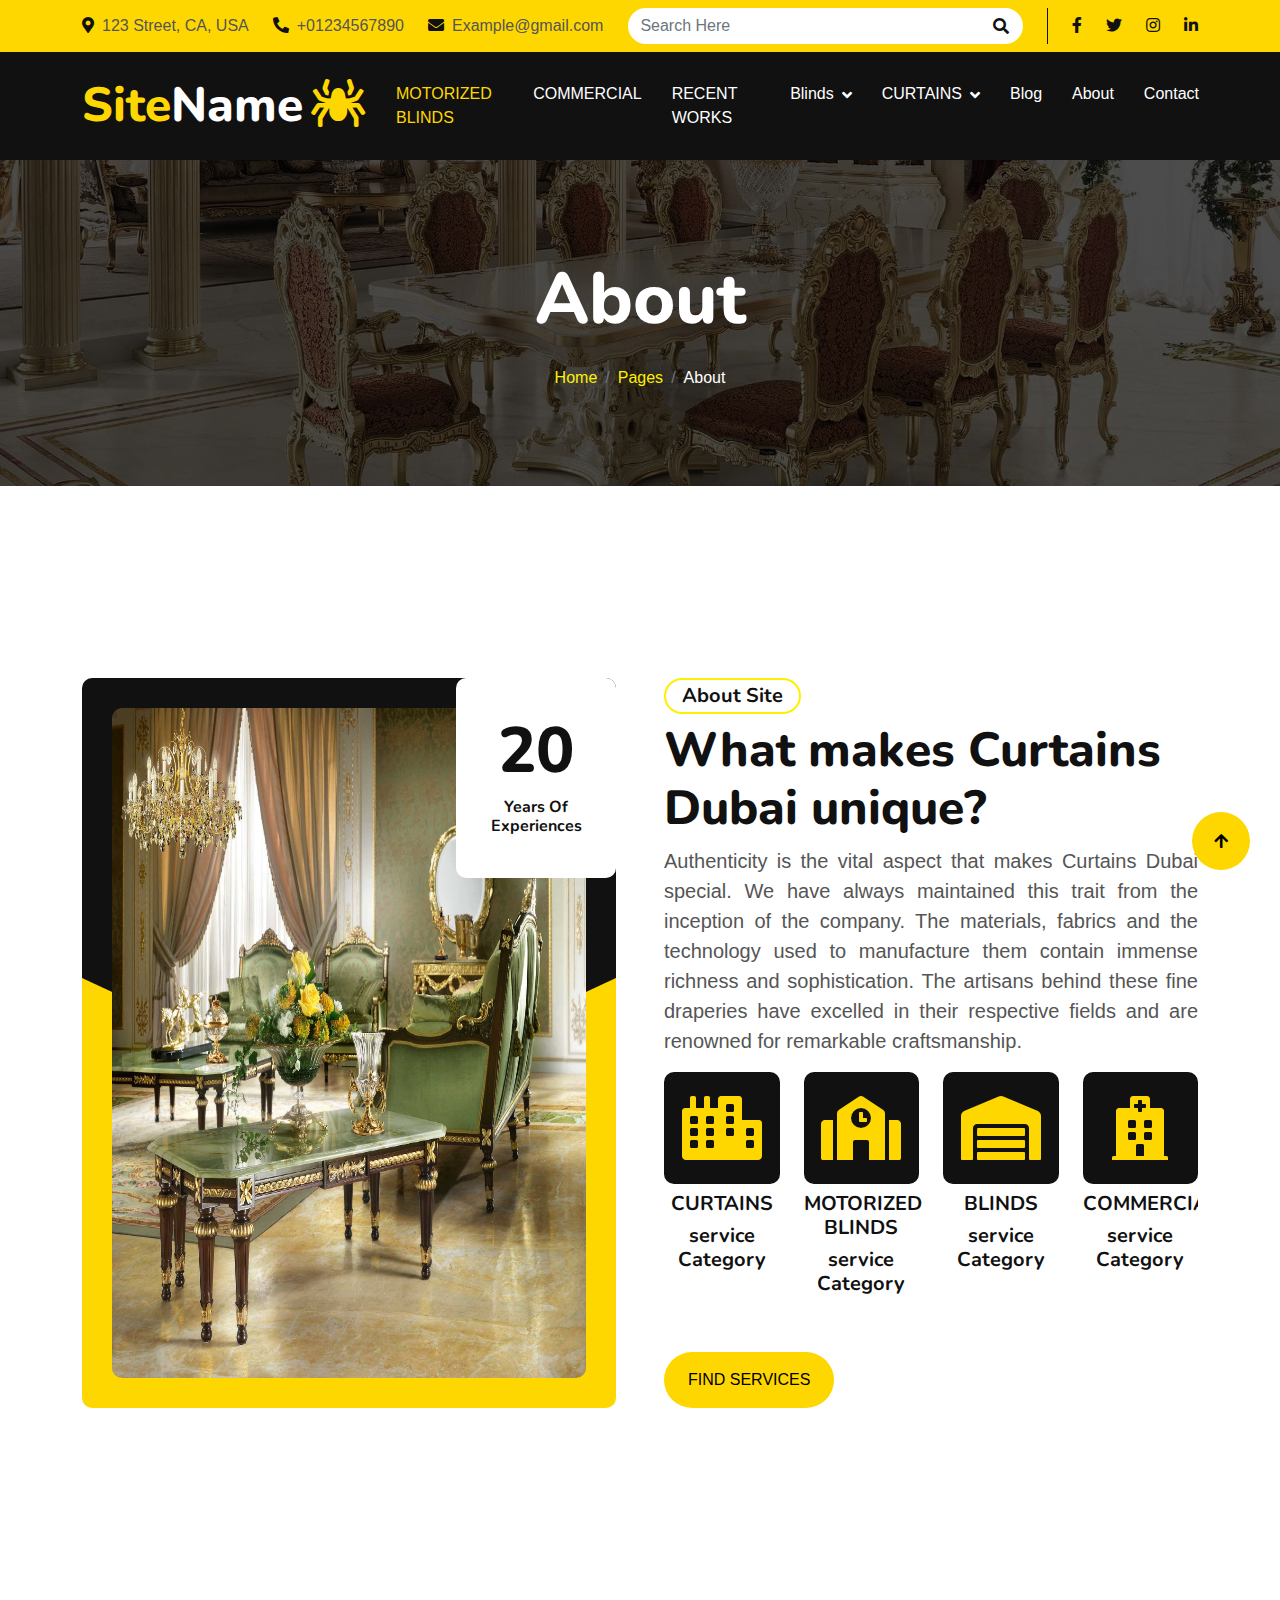
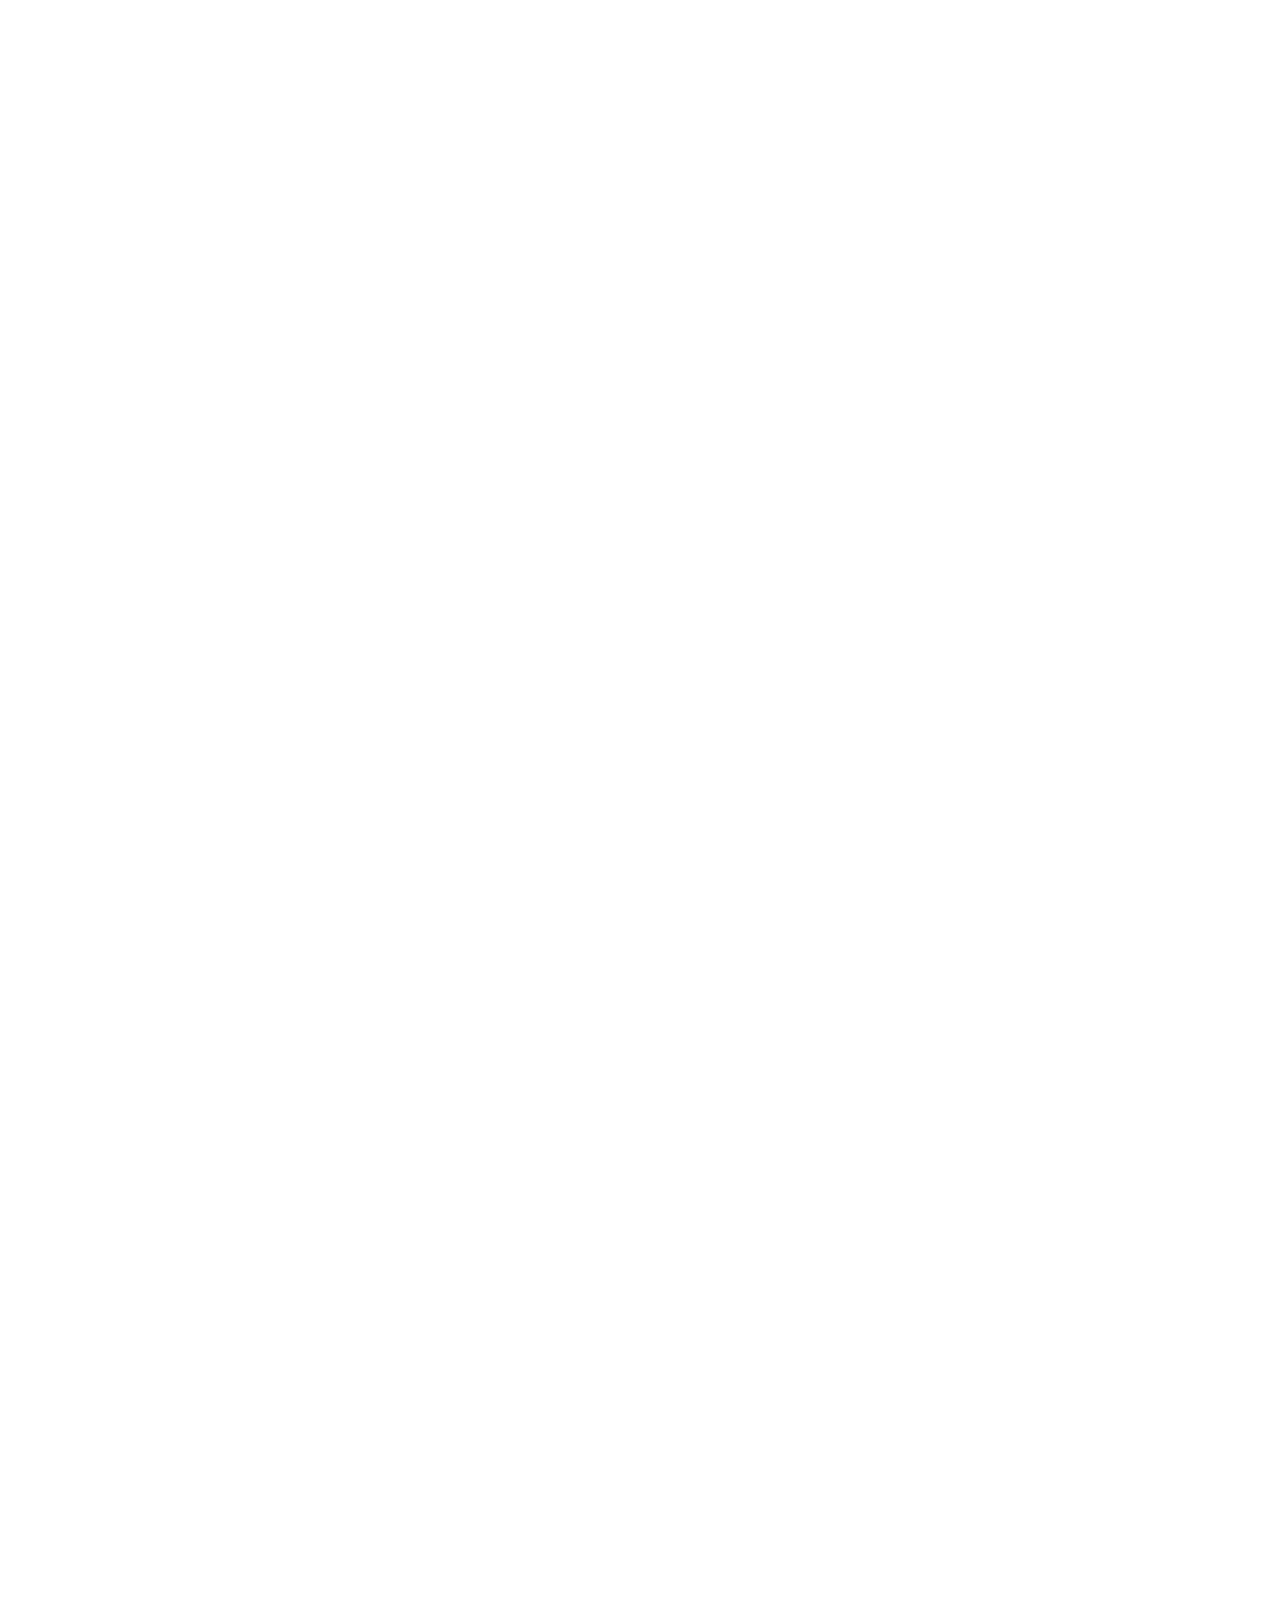
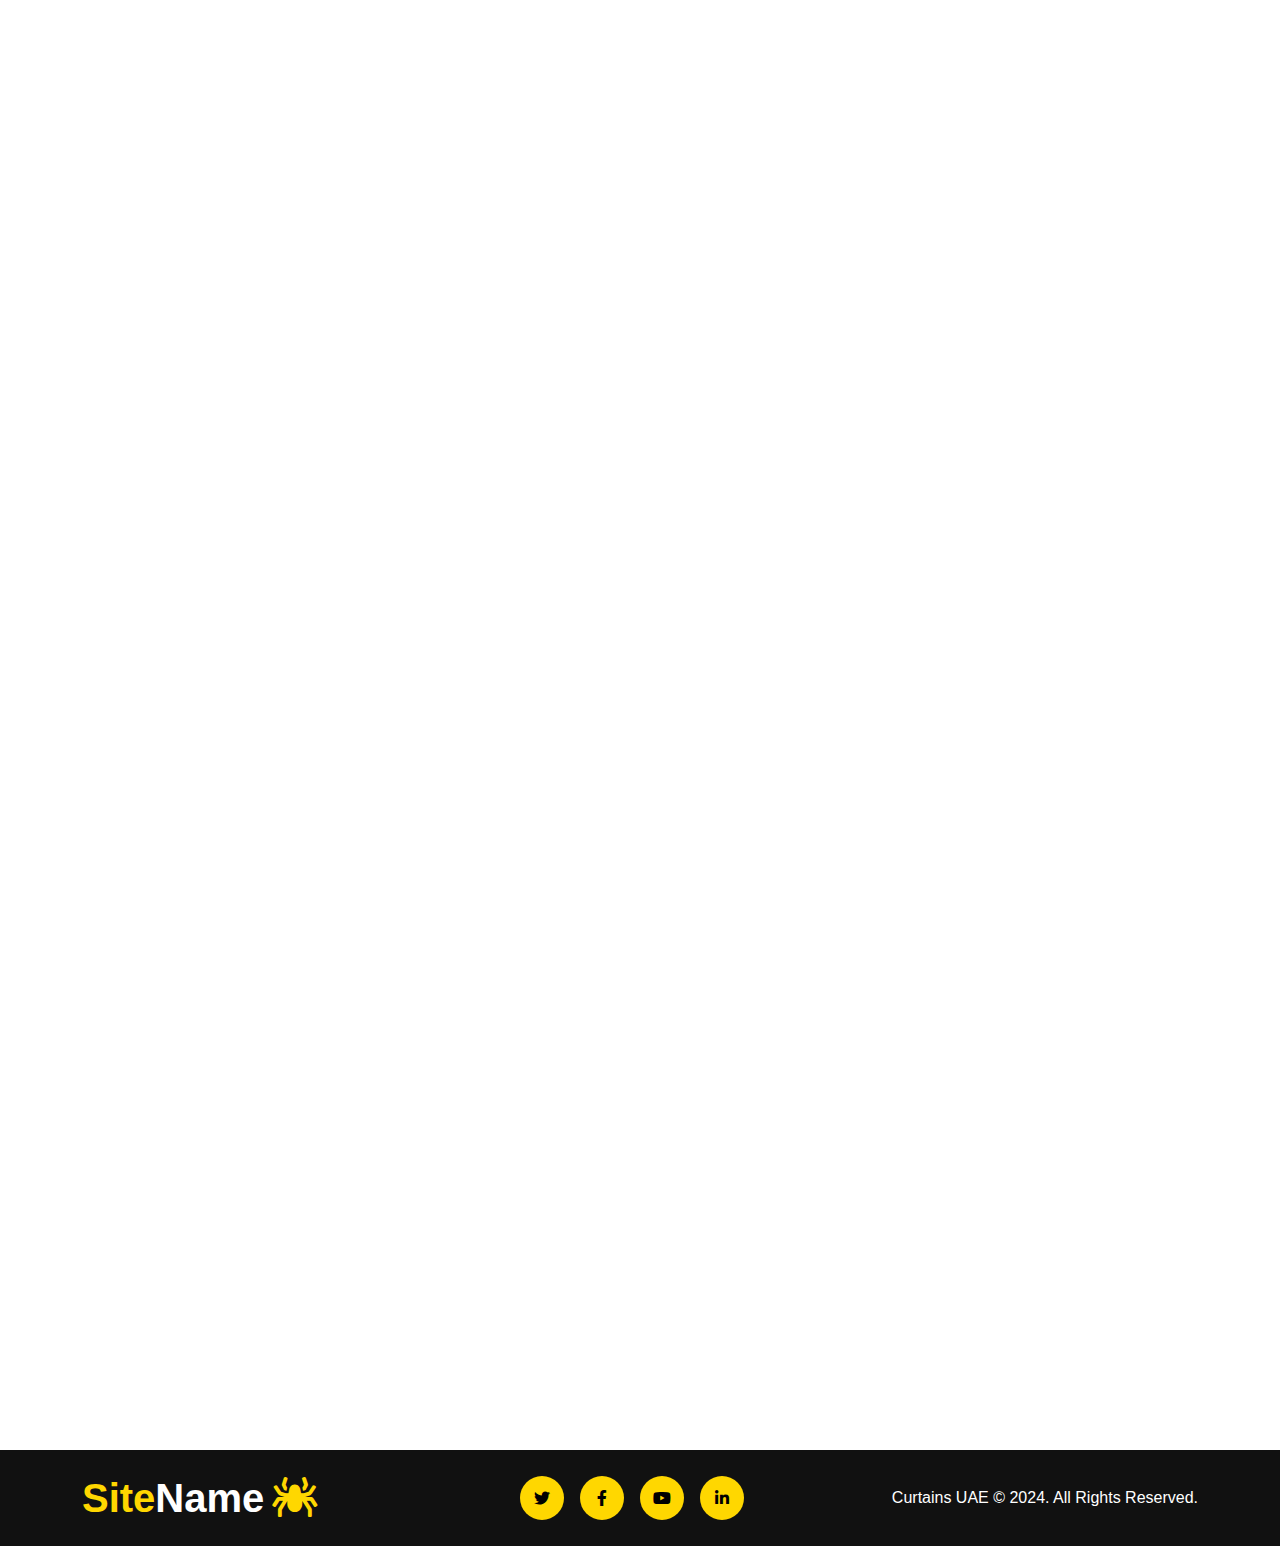
==== commit e2097eaa: "uploading the project" ====
--- a/about.html
+++ b/about.html
@@ -131,7 +131,7 @@
         <!-- Page Header End -->
 
 
-        <!-- About Start -->
+         <!-- About Start -->
         <div class="container-fluid py-5">
             <div class="container py-5">
                 <div class="row g-5">
@@ -149,8 +149,8 @@
                     <div class="col-lg-6 col-md-12 wow fadeInUp" data-wow-delay=".6s">
                         <div class="about-item overflow-hidden">
                             <h5 class="mb-2 px-3 py-1 text-dark rounded-pill d-inline-block border border-2 border-primary">About Site</h5>
-                            <h1 class="display-5 mb-2">World Best Pest Control Services Since 2008</h1>
-                            <p class="fs-5" style="text-align: justify;">Curtains UAE is a well-known company that has been working for years in providing practical and functional window dressing solutions.</p>
+                            <h1 class="display-5 mb-2">What makes Curtains Dubai unique?</h1>
+                            <p class="fs-5" style="text-align: justify;">Authenticity is the vital aspect that makes Curtains Dubai special. We have always maintained this trait from the inception of the company. The materials, fabrics and the technology used to manufacture them contain immense richness and sophistication. The artisans behind these fine draperies have excelled in their respective fields and are renowned for remarkable craftsmanship.</p>
                             <div class="row">
                                 <div class="col-3">
                                     <div class="text-center">
